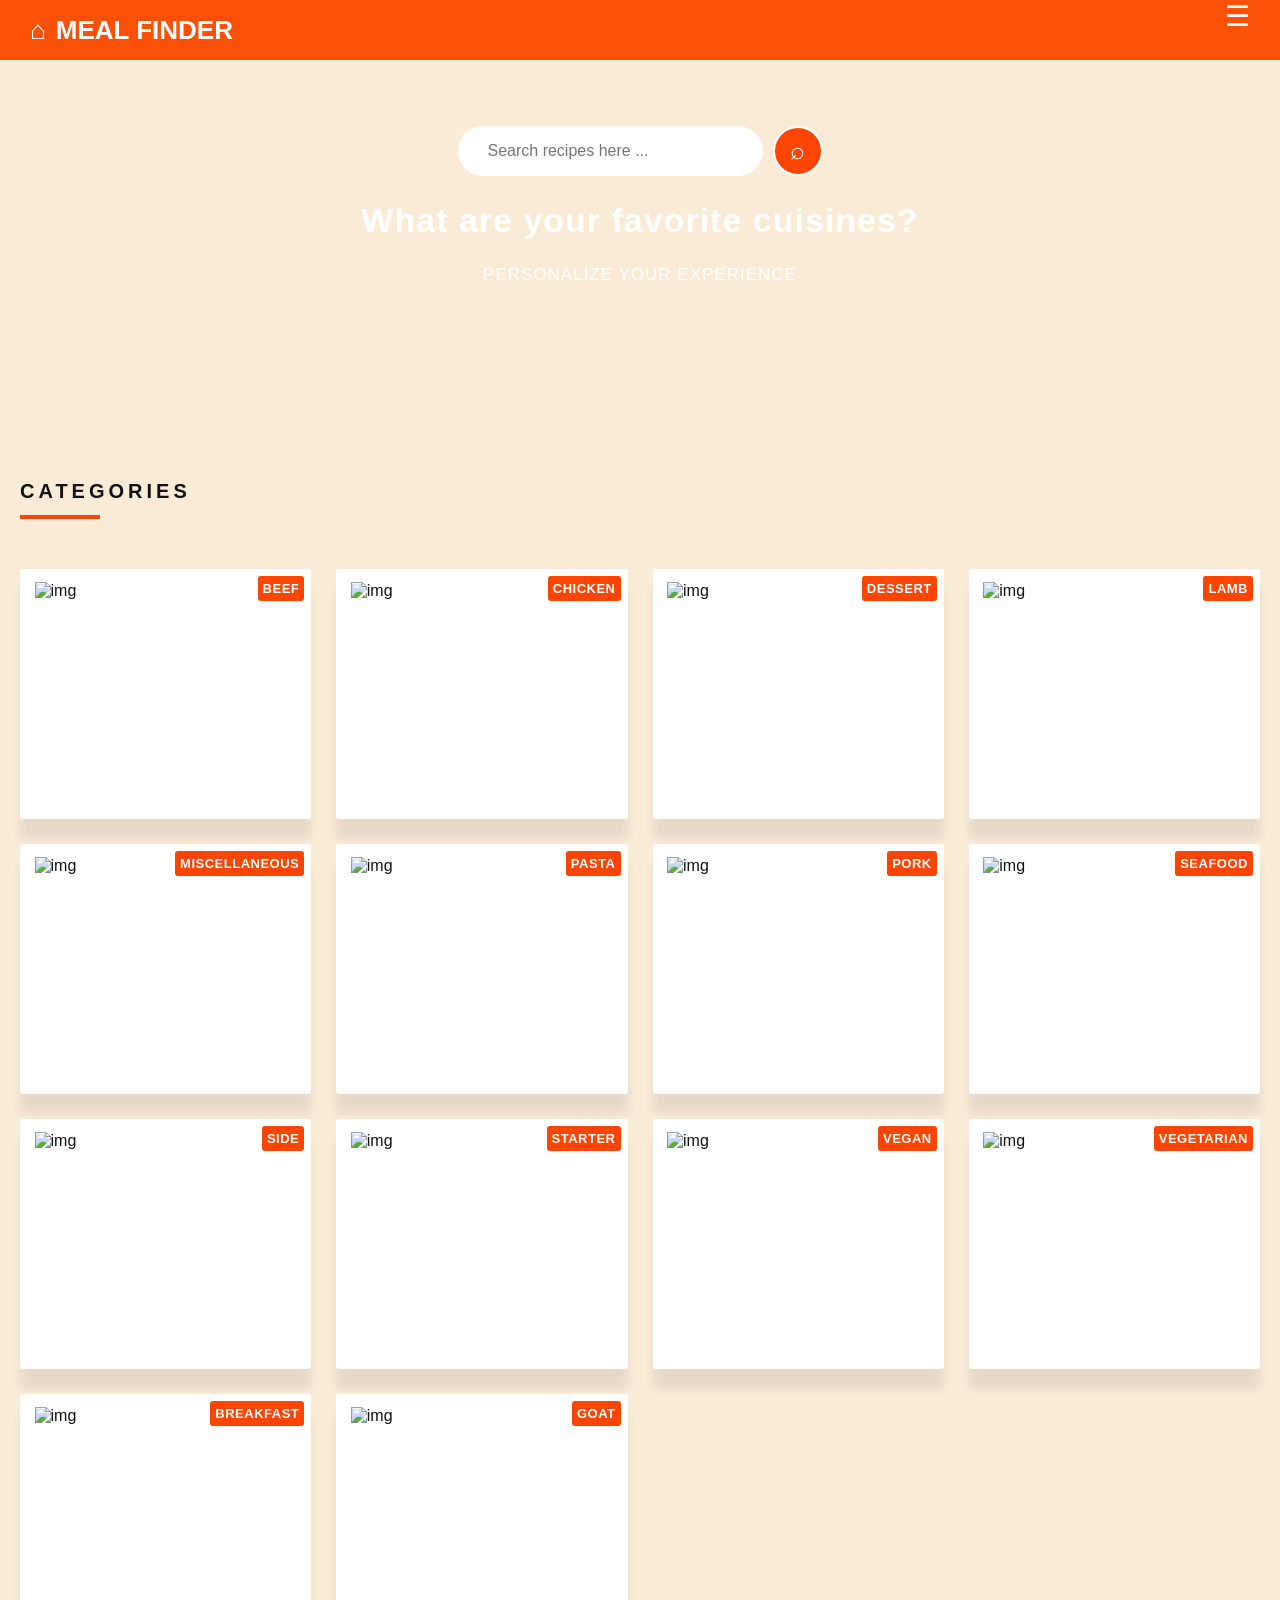
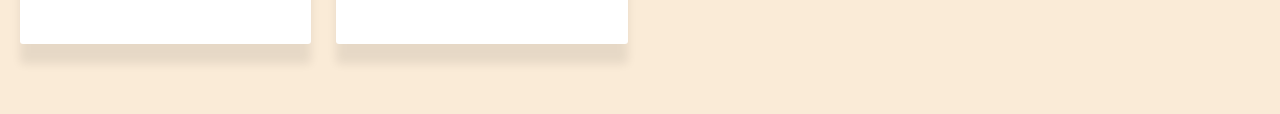
==== index.html @ efb17943 "Add files via upload" ====
<!DOCTYPE html>
<html lang="en">

<head>
    <meta charset="UTF-8">
    <meta name="viewport" content="width=device-width, initial-scale=1.0">
    <title>Meal Card</title>
    <link rel="stylesheet" href="style.css">
</head>
<body>
<header>
    <div class="logo">
        <span class="home">⌂</span>
        <span>MEAL FINDER</span>
    </div>
    <div class="menu">☰</div>
</header>
<section class="hero">
    <div class="search">
        <input type="text" placeholder="Search recipes here ...">
        <button class="but">⌕</button>
    </div>
    <h1>What are your favorite cuisines?</h1>
    <p>PERSONALIZE YOUR EXPERIENCE</p>
</section>
<section class="cats">
    <div class="cat-title">
        <h2>CATEGORIES</h2>
        <div class="under-line"></div>
    </div>
    <div class="cat-grid">
        <div class="catogory">
            <img src="https://www.themealdb.com/images/category/beef.png" alt="img">
            <span class="cato-name">BEEF</span> 
        </div>
         <div class="catogory">
            <img src="https://www.themealdb.com/images/category/chicken.png" alt="img">
            <span class="cato-name">CHICKEN</span>
        </div>
        <div class="catogory">
            <img src="https://www.themealdb.com/images/category/dessert.png" alt="img">
            <span class="cato-name">DESSERT</span>
    </div>
      <div class="catogory">
            <img src="https://www.themealdb.com/images/category/lamb.png" alt="img">
            <span class="cato-name">LAMB</span>
    </div>
    <div class="catogory">
            <img src="https://www.themealdb.com/images/category/miscellaneous.png" alt="img">
            <span class="cato-name">MISCELLANEOUS</span>
    </div>
    <div class="catogory">
            <img src="https://www.themealdb.com/images/category/pasta.png" alt="img">
            <span class="cato-name">PASTA</span>
    </div>
     <div class="catogory">
            <img src="https://www.themealdb.com/images/category/pork.png" alt="img">
            <span class="cato-name">PORK</span>
    </div>
    <div class="catogory">
            <img src="https://www.themealdb.com/images/category/seafood.png" alt="img">
            <span class="cato-name">SEAFOOD</span>
    </div>
    <div class="catogory">
            <img src="https://www.themealdb.com/images/category/side.png" alt="img">
            <span class="cato-name">SIDE</span>
    </div>
    <div class="catogory">
            <img src="https://www.themealdb.com/images/category/starter.png" alt="img">
            <span class="cato-name">STARTER</span>
    </div>
    <div class="catogory">
            <img src="https://www.themealdb.com/images/category/vegan.png" alt="img">
            <span class="cato-name">VEGAN</span>
    </div>
    <div class="catogory">
            <img src="https://www.themealdb.com/images/category/vegetarian.png" alt="img">
            <span class="cato-name">VEGETARIAN</span>
    </div>
    <div class="catogory">
            <img src="https://www.themealdb.com/images/category/breakfast.png" alt="img">
            <span class="cato-name">BREAKFAST</span>
    </div>
     <div class="catogory">
            <img src="https://www.themealdb.com/images/category/goat.png" alt="img">
            <span class="cato-name">GOAT</span>
    </div>
</section>

</body>

</html>
---- style.css ----
*{
    margin: 0;
    padding: 0%;
    box-sizing: border-box;
}
body{
    font-family: Arial, sans-serif;
    background-color: antiquewhite;
    color: #111;
}
header{
    background-color: rgb(250, 80, 7);
    color: white;
    display: flex;
    justify-content: space-between;
    padding: 0 30px;
    position: fixed;
    top: 0;
    left: 0;
    height: 60px;
    width: 100%;
    z-index: 1000;
}
.logo{
    display: flex;
    align-items: center;
    gap: 10px;
}
.logo span{
    font-size: 26px;
    font-weight: bold;
}
.home{
    font-size: 20px;
}
.menu{
    font-size: 28px;
    cursor: pointer;
}
.hero{
    height: 410px;
    background-image: url(https://images.unsplash.com/photo-1512621776951-a57141f2eefd);
    background-size: cover;
    background-position: center;
    display: flex;
    flex-direction: column;
    align-items: center;
    justify-content: center;
    text-align: center;
    color: white;
}
.search{
    display: flex;
    align-items: center;
    margin-bottom: 25px;
}
.search input{
    border-radius: 30px;
    padding: 0 30px;
    width: 305px;
    height: 50px;
    border: none;
    font-size: 16px;
    outline: none;
}
.but{
    width: 50px;
    height: 50px;
    margin-left: 10px;
    border: 2px solid white;
    border-radius: 50%;
    background-color: orangered;
    color: white;
    font-size: 25px;
    cursor: pointer;
}
.hero h1{
    font-size: 34px;
    letter-spacing: 1px;
    margin-bottom: 25px;
}
.hero p{
    font-size: 17px;
    letter-spacing: 1px;
}
.cats{
    padding: 70px 20px;
    max-width: 2200px;
    margin: auto;
}
.cat-title{
    margin-bottom: 50px;
}
.cat-title h2{
    font-size: 20px;
    letter-spacing: 4px;
}
.under-line{
    width: 80px;
    height: 4px;
    background-color: orangered;
    margin-top: 12px;
}
.cat-grid{
    display: grid;
    grid-template-columns: repeat(4,1fr);
    gap: 25px;
}
.catogory{
    height: 250px;
    background-color: white;
    border-radius: 3px;
    box-shadow: 0 20px 10px rgba(0,0,0,0.08);
    position: relative;
    display: flex;
    justify-content:center;
    align-items: center;
    overflow: hidden;
}
.catogory img{
    width: 90%;
    height: 90%;
    object-fit: contain;
    transition: 0.3s;
}
.catogory:hover img{
    transform: scale(0.8);
}
.cato-name{
    position:absolute;
    top: 7px;
    right: 7px;
    background-color: orangered;
    color: white;
    padding: 5px;
    border-radius: 3px;
    font-size: 13px;
    font-weight: bold;
    letter-spacing: 0.5px;
}
@media (max-width: 900px){
    .cat-grid{
        grid-template-columns: repeat(3,1fr);
    }
}
@media (max-width: 650px){
    .cat-grid{
        grid-template-columns: repeat(2,1fr);
    }
    .hero h1{
        font-size: 25px;
    }
    .search input{
        width: 250px;
    }
}
@media (max-width:450px) {
    .cat-grid{
        grid-template-columns: repeat( 1fr);
    }
    .hero{
        height: 350px;
    }
    .search input{
        width: 210px;
    }
    .hero h1{
        font-size: 27px;
    }
}
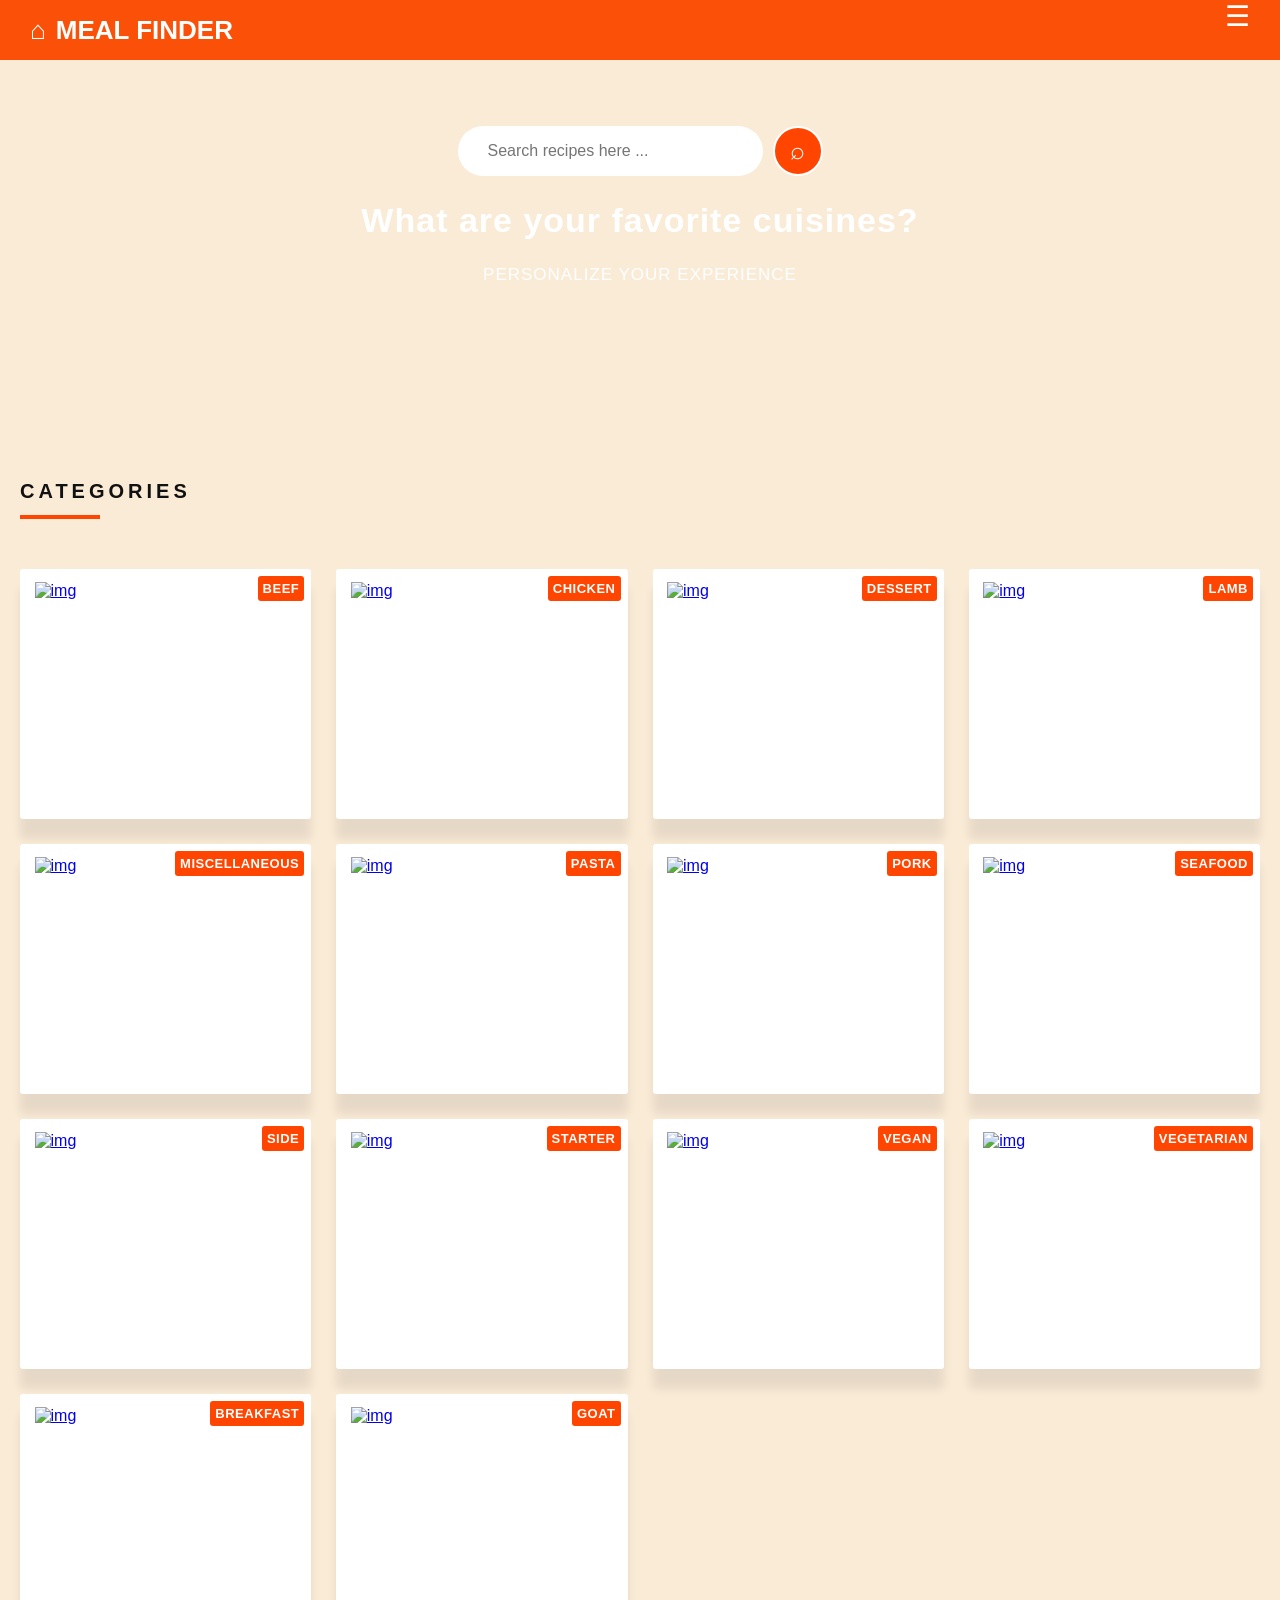
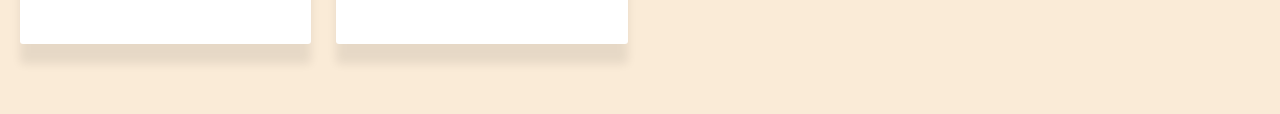
==== commit d813bcf5: "Add files via upload" ====
--- a/index.html
+++ b/index.html
@@ -29,62 +29,90 @@
         <div class="under-line"></div>
     </div>
     <div class="cat-grid">
+        <a href="./index2.html">
         <div class="catogory">
             <img src="https://www.themealdb.com/images/category/beef.png" alt="img">
             <span class="cato-name">BEEF</span> 
         </div>
+        </a>
+        <a href="./index2.html">
          <div class="catogory">
             <img src="https://www.themealdb.com/images/category/chicken.png" alt="img">
             <span class="cato-name">CHICKEN</span>
         </div>
+        </a>
+        <a href="./index2.html">
         <div class="catogory">
             <img src="https://www.themealdb.com/images/category/dessert.png" alt="img">
             <span class="cato-name">DESSERT</span>
     </div>
+        </a>
+        <a href="./index2.html">
       <div class="catogory">
             <img src="https://www.themealdb.com/images/category/lamb.png" alt="img">
             <span class="cato-name">LAMB</span>
     </div>
+        </a>
+        <a href="./index2.html">
     <div class="catogory">
             <img src="https://www.themealdb.com/images/category/miscellaneous.png" alt="img">
             <span class="cato-name">MISCELLANEOUS</span>
     </div>
+        </a>
+        <a href="./index2.html">
     <div class="catogory">
             <img src="https://www.themealdb.com/images/category/pasta.png" alt="img">
             <span class="cato-name">PASTA</span>
     </div>
+        </a>
+        <a href="./index2.html">        
      <div class="catogory">
             <img src="https://www.themealdb.com/images/category/pork.png" alt="img">
             <span class="cato-name">PORK</span>
     </div>
+        </a>
+        <a href="./index2.html">
     <div class="catogory">
             <img src="https://www.themealdb.com/images/category/seafood.png" alt="img">
             <span class="cato-name">SEAFOOD</span>
     </div>
+        </a>
+        <a href="./index2.html">
     <div class="catogory">
             <img src="https://www.themealdb.com/images/category/side.png" alt="img">
             <span class="cato-name">SIDE</span>
     </div>
+        </a>
+        <a href="./index2.html">
     <div class="catogory">
             <img src="https://www.themealdb.com/images/category/starter.png" alt="img">
             <span class="cato-name">STARTER</span>
     </div>
+        </a>
+        <a href="./index2.html">
     <div class="catogory">
             <img src="https://www.themealdb.com/images/category/vegan.png" alt="img">
             <span class="cato-name">VEGAN</span>
     </div>
+        </a>
+        <a href="./index2.html">
     <div class="catogory">
             <img src="https://www.themealdb.com/images/category/vegetarian.png" alt="img">
             <span class="cato-name">VEGETARIAN</span>
     </div>
+        </a>
+        <a href="./index2.html">
     <div class="catogory">
             <img src="https://www.themealdb.com/images/category/breakfast.png" alt="img">
             <span class="cato-name">BREAKFAST</span>
     </div>
+        </a>
+        <a href="./index2.html">
      <div class="catogory">
             <img src="https://www.themealdb.com/images/category/goat.png" alt="img">
             <span class="cato-name">GOAT</span>
     </div>
+        </a>
 </section>
 
 </body>
